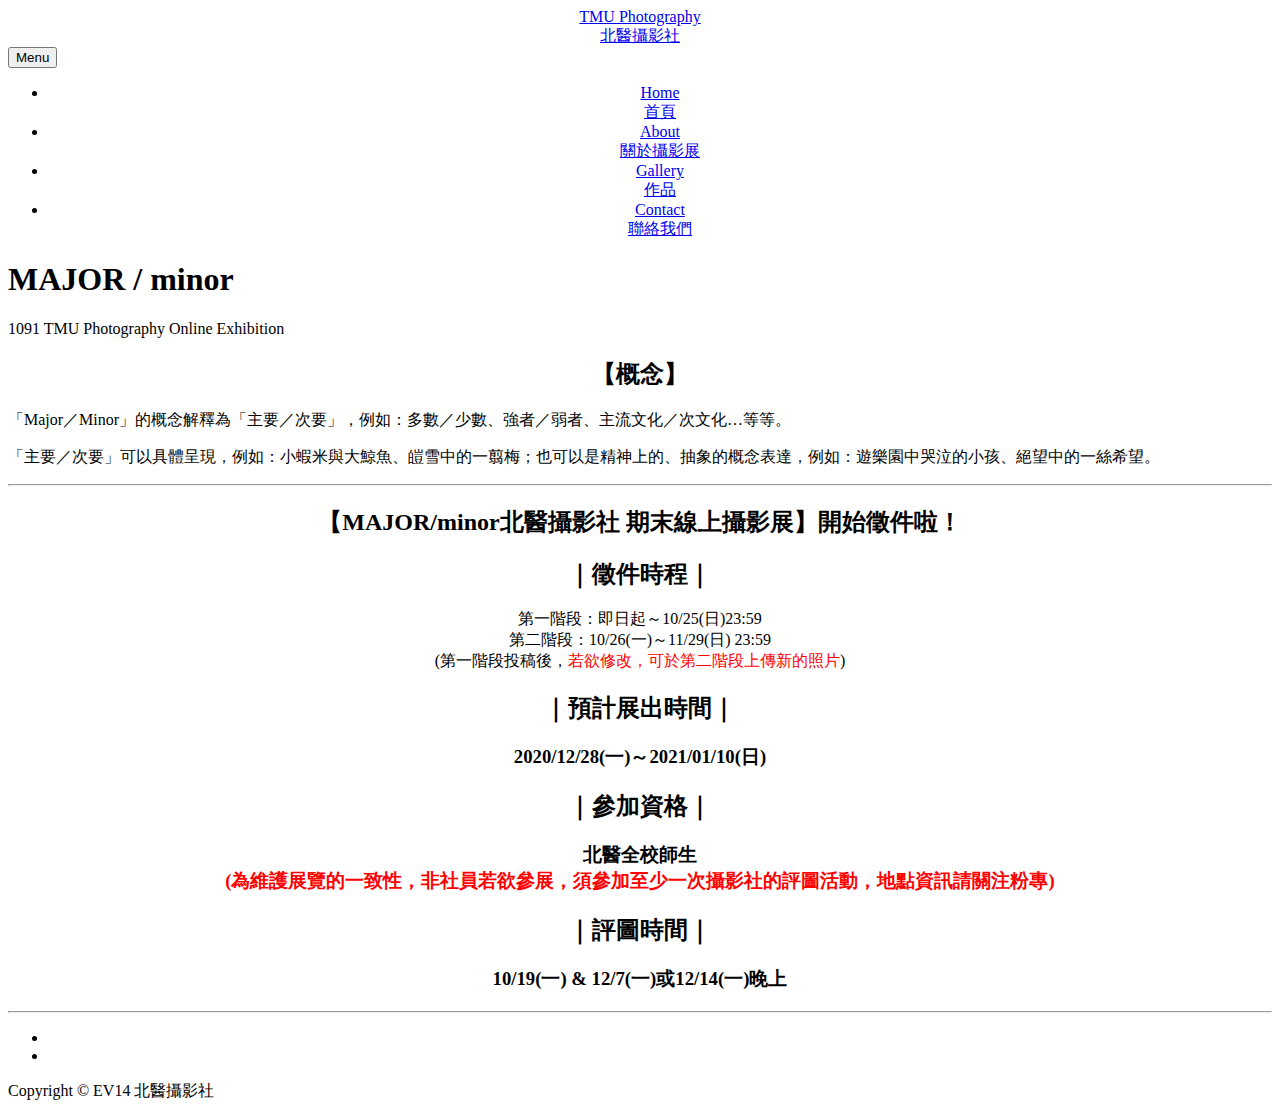
==== index.html @ 367125e3 "1002_1220" ====
<!DOCTYPE html>
<html lang="en">

<head>

  <meta charset="utf-8">
  <meta name="viewport" content="width=device-width, initial-scale=1, shrink-to-fit=no">
  <meta name="description" content="">
  <meta name="author" content="">

  <title>北醫攝影社 1091期末線上展-首頁</title>

  <!-- Bootstrap core CSS -->
  <link href="vendor/bootstrap/css/bootstrap.min.css" rel="stylesheet">

  <!-- Custom fonts for this template -->
  <link href="vendor/fontawesome-free/css/all.min.css" rel="stylesheet" type="text/css">
  <link href='https://fonts.googleapis.com/css?family=Lora:400,700,400italic,700italic' rel='stylesheet' type='text/css'>
  <link href='https://fonts.googleapis.com/css?family=Open+Sans:300italic,400italic,600italic,700italic,800italic,400,300,600,700,800' rel='stylesheet' type='text/css'>

  <!-- Custom styles for this template -->
  <link href="css/clean-blog.min.css" rel="stylesheet">

</head>

<body>

  <!-- Navigation -->
  <nav class="navbar navbar-expand-lg navbar-light fixed-top" id="mainNav">
    <div class="container">
      <a class="navbar-brand" href="index.html"><center>TMU Photography<br>北醫攝影社</center></a>
      <button class="navbar-toggler navbar-toggler-right" type="button" data-toggle="collapse" data-target="#navbarResponsive" aria-controls="navbarResponsive" aria-expanded="false" aria-label="Toggle navigation">
        Menu
        <i class="fas fa-bars"></i>
      </button>
      <div class="collapse navbar-collapse" id="navbarResponsive">
        <ul class="navbar-nav ml-auto">
          <li class="nav-item">
            <a class="nav-link" href="index.html"><center>Home<br>首頁</center></a>
          </li>
          <li class="nav-item">
            <a class="nav-link" href="about.html"><center>About<br>關於攝影展</center></a>
          </li>
          <li class="nav-item">
            <a class="nav-link" href="Gallery.html"><center>Gallery<br>作品</center></a>
          </li>
          <li class="nav-item">
            <a class="nav-link" href="contact.html"><center>Contact<br>聯絡我們</center></a>
          </li>
        </ul>
      </div>
    </div>
  </nav>

  <!-- Page Header -->
  <header class="masthead" style="background-image: url('img/main.jpg') ;background-size: contain;background-repeat: repeat;">
    <div class="overlay"></div>
    <div class="container">
      <div class="row">
        <div class="col-lg-8 col-md-10 mx-auto">
          <div class="site-heading">
            <h1>MAJOR / minor</h1>
            <span class="subheading">1091 TMU Photography Online Exhibition</span>
          </div>
        </div>
      </div>
    </div>
  </header>

  <!-- Main Content -->
  <div class="container">
    <div class="row">
      <div class="col-lg-10 col-md-10 mx-auto">
        <div style="text-align:center;"><p><h2><b>【概念】</b></h2></p></div>
        <p> 「Major／Minor」的概念解釋為「主要／次要」，例如：多數／少數、強者／弱者、主流文化／次文化…等等。</p>
        <p>「主要／次要」可以具體呈現，例如：小蝦米與大鯨魚、皚雪中的一翦梅；也可以是精神上的、抽象的概念表達，例如：遊樂園中哭泣的小孩、絕望中的一絲希望。</p>
<hr>
        <div style="text-align:center;"><p><h2><b>【MAJOR/minor北醫攝影社 期末線上攝影展】開始徵件啦！</b></h2></p></div>
        <div style="text-align:center;"><h2>｜徵件時程｜</h2></div>
         
        <div style="text-align:center;">
          <p>  第一階段：即日起～10/25(日)23:59<br>
          第二階段：10/26(一)～11/29(日) 23:59<br>
          (第一階段投稿後，<font color = "red" >若欲修改，可於第二階段上傳新的照片</font>)</p>
        </div>
       <p>
         <div style="text-align:center;"><h2>｜預計展出時間｜</h2></div></p>
        <div style="text-align:center;"><h3>2020/12/28(一)～2021/01/10(日)</h3></div>
        <p><div style="text-align:center;"><h2>｜參加資格｜</h2></div></p>
        <div style="text-align:center;"><h3>北醫全校師生<br>
          <font color = "red" > (為維護展覽的一致性，非社員若欲參展，須參加至少一次攝影社的評圖活動，地點資訊請關注粉專)</font>
        </h3></div>
        <p> 
          <div style="text-align:center;"><h2>｜評圖時間｜</h2></div></p>
      </p>
      <div style="text-align:center;"><h3>10/19(一) & 12/7(一)或12/14(一)晚上</h3></div>


       <!-- <p>🔺｜2020/12/28(一)～2021/01/10(日)</p>
        <p>🔺參加資格｜全校師生</p>-->
        
  </div>
    </div>
  </div>

  <hr>
  <!--
  <div class="container">
    <div class="row">
      <div class="col-lg-8 col-md-10 mx-auto">
        <div class="post-preview">
          <div style="text-align:center;">
            <h1 class="post-title">
              <b>主題說明</b>
            </h1>
          </div>
            <h4 class="post-subtitle">
              「Major／Minor」的概念解釋為「主要／次要」，例如：多數／少數、強者／弱者、主流文化／次文化…等等。「主要／次要」可以具體呈現，例如：小蝦米與大鯨魚、皚雪中的一翦梅；也可以是精神上的、抽象的概念表達，例如：遊樂園中哭泣的小孩、絕望中的一絲希望。
            </h4>
          
          <p class="post-meta">Posted by
            <a href="#">北醫攝影社</a>
            on September 24, 2019 </p>
        </div>
        <hr> -->
        <!-- Pager 
        <div class="clearfix">
          <a class="btn btn-primary float-right" href="#">Older Posts &rarr;</a>
        </div>
      </div>
    </div>
  </div>

  <hr>-->

  <!-- Footer -->
  <footer>
    <div class="container">
      <div class="row">
        <div class="col-lg-8 col-md-10 mx-auto">
          <ul class="list-inline text-center">
            <li class="list-inline-item">
              <a href="https://www.instagram.com/tmuphotography_new/">
                <span class="fa-stack fa-lg">
                  <i class="fas fa-circle fa-stack-2x"></i>
                  <i class="fab fa-instagram fa-stack-1x fa-inverse"></i>
                </span>
              </a>
            </li>
            <li class="list-inline-item">
              <a href="https://www.facebook.com/tmuphoto/">
                <span class="fa-stack fa-lg">
                  <i class="fas fa-circle fa-stack-2x"></i>
                  <i class="fab fa-facebook-f fa-stack-1x fa-inverse"></i>
                </span>
              </a>
            </li>
          </ul>
          <p class="copyright text-muted">Copyright &copy; EV14 北醫攝影社</p>
        </div>
      </div>
    </div>
  </footer>

  <!-- Bootstrap core JavaScript -->
  <script src="vendor/jquery/jquery.min.js"></script>
  <script src="vendor/bootstrap/js/bootstrap.bundle.min.js"></script>

  <!-- Custom scripts for this template -->
  <script src="js/clean-blog.min.js"></script>

</body>

</html>
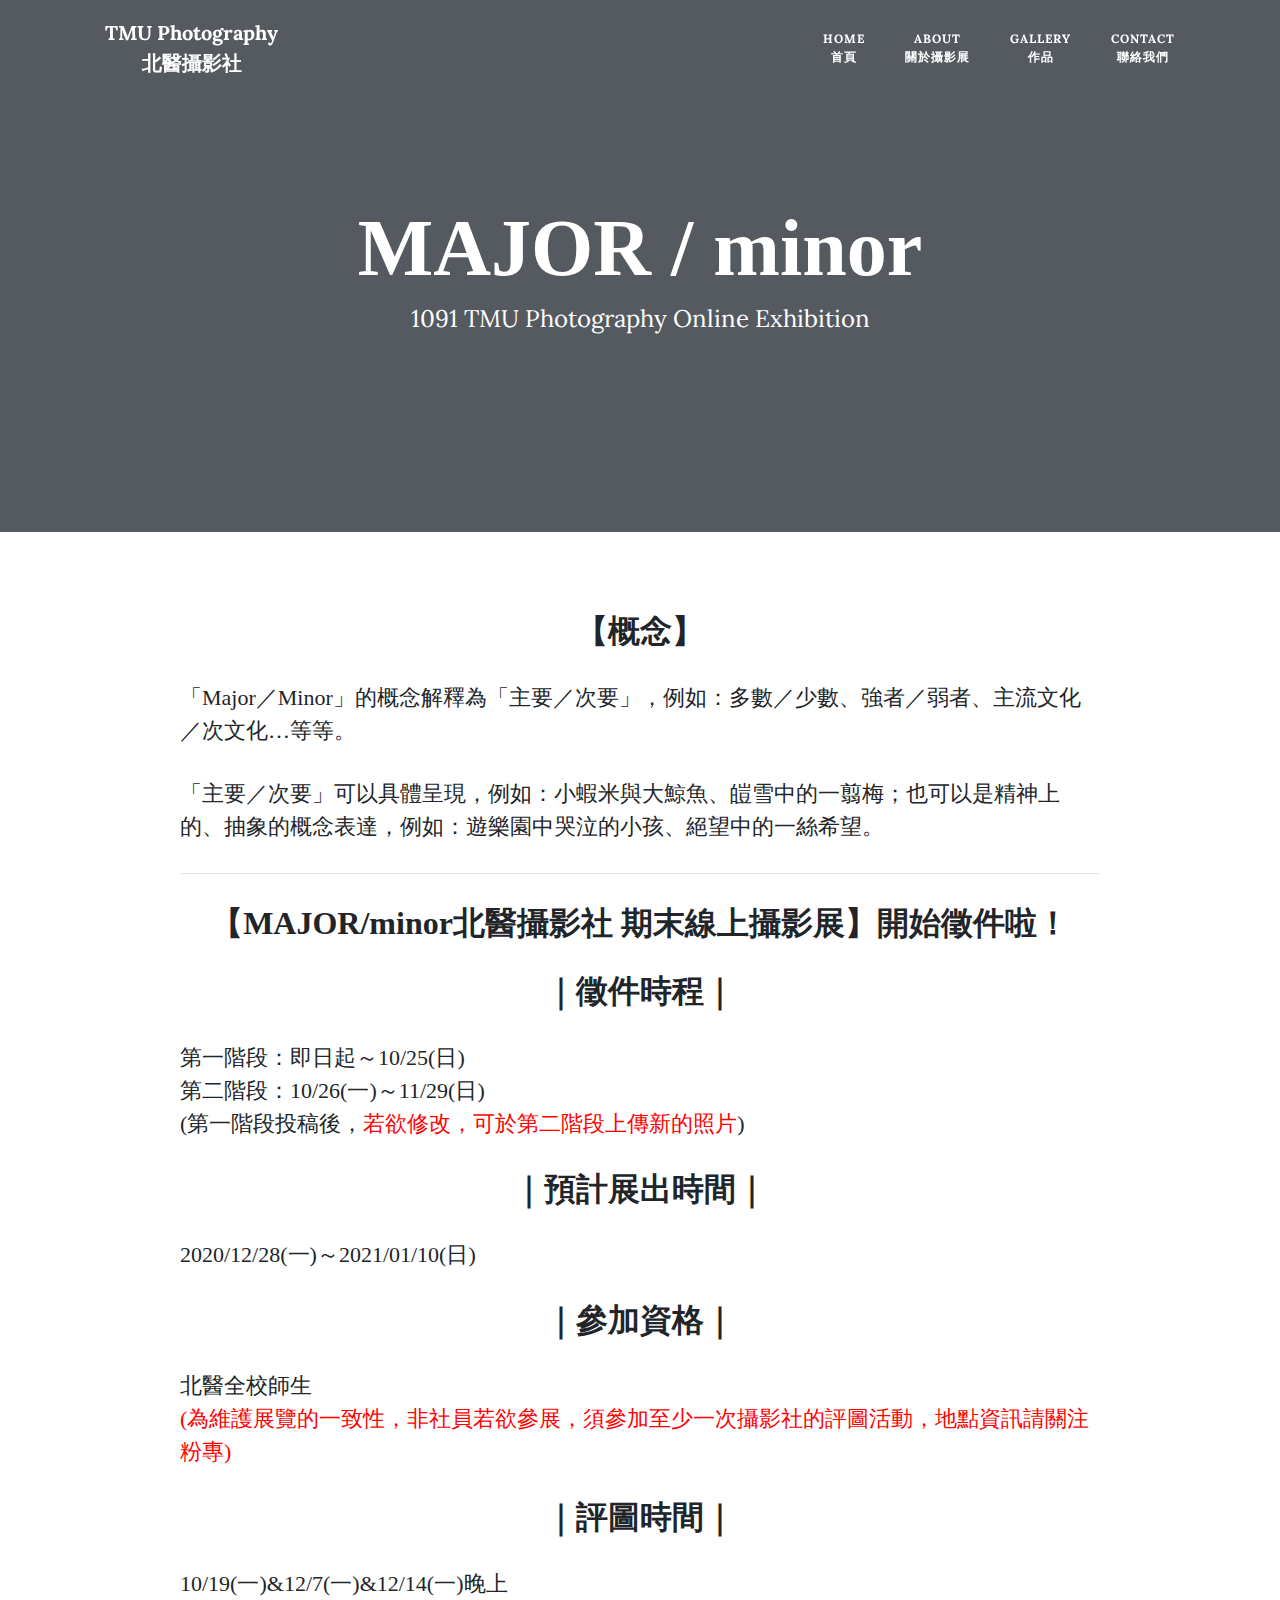
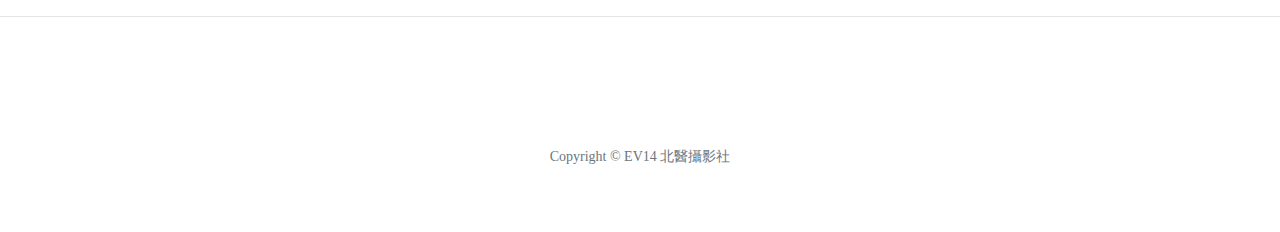
==== commit a4ab2f13: "1002_2345" ====
--- a/index.html
+++ b/index.html
@@ -4,7 +4,7 @@
 <head>
 
   <meta charset="utf-8">
-  <meta name="viewport" content="width=device-width, initial-scale=1, shrink-to-fit=no">
+  <meta name="viewport" content="width=device-width, initial-scale=1, maximum-scale=1.0,user-scalable=0,shrink-to-fit=no">
   <meta name="description" content="">
   <meta name="author" content="">
 
@@ -17,7 +17,8 @@
   <link href="vendor/fontawesome-free/css/all.min.css" rel="stylesheet" type="text/css">
   <link href='https://fonts.googleapis.com/css?family=Lora:400,700,400italic,700italic' rel='stylesheet' type='text/css'>
   <link href='https://fonts.googleapis.com/css?family=Open+Sans:300italic,400italic,600italic,700italic,800italic,400,300,600,700,800' rel='stylesheet' type='text/css'>
-
+  <link rel= "shortcut icon" sizes="160x160" href="img/icon.ico" />
+  <link rel= "  icon " href=" img/icon.ico " />
   <!-- Custom styles for this template -->
   <link href="css/clean-blog.min.css" rel="stylesheet">
 
@@ -53,7 +54,7 @@
   </nav>
 
   <!-- Page Header -->
-  <header class="masthead" style="background-image: url('img/main.jpg') ;background-size: contain;background-repeat: repeat;">
+  <header class="masthead" style="background-image: url('img/main1.jpg') ;background-position:bottom;background-size: contain;background-repeat: repeat;">
     <div class="overlay"></div>
     <div class="container">
       <div class="row">
@@ -78,22 +79,22 @@
         <div style="text-align:center;"><p><h2><b>【MAJOR/minor北醫攝影社 期末線上攝影展】開始徵件啦！</b></h2></p></div>
         <div style="text-align:center;"><h2>｜徵件時程｜</h2></div>
          
-        <div style="text-align:center;">
-          <p>  第一階段：即日起～10/25(日)23:59<br>
-          第二階段：10/26(一)～11/29(日) 23:59<br>
+        <div style="text-align:left">
+          <p>  第一階段：即日起～10/25(日)<br>
+          第二階段：10/26(一)～11/29(日)<br>
           (第一階段投稿後，<font color = "red" >若欲修改，可於第二階段上傳新的照片</font>)</p>
         </div>
        <p>
          <div style="text-align:center;"><h2>｜預計展出時間｜</h2></div></p>
-        <div style="text-align:center;"><h3>2020/12/28(一)～2021/01/10(日)</h3></div>
+        <div style="text-align:left;">2020/12/28(一)～2021/01/10(日)</div>
         <p><div style="text-align:center;"><h2>｜參加資格｜</h2></div></p>
-        <div style="text-align:center;"><h3>北醫全校師生<br>
+        <div style="text-align:left;">北醫全校師生<br>
           <font color = "red" > (為維護展覽的一致性，非社員若欲參展，須參加至少一次攝影社的評圖活動，地點資訊請關注粉專)</font>
-        </h3></div>
+        </div>
         <p> 
           <div style="text-align:center;"><h2>｜評圖時間｜</h2></div></p>
       </p>
-      <div style="text-align:center;"><h3>10/19(一) & 12/7(一)或12/14(一)晚上</h3></div>
+      <div style="text-align:left;">10/19(一)&12/7(一)&12/14(一)晚上</div>
 
 
        <!-- <p>🔺｜2020/12/28(一)～2021/01/10(日)</p>
@@ -157,6 +158,7 @@
             </li>
           </ul>
           <p class="copyright text-muted">Copyright &copy; EV14 北醫攝影社</p>
+          
         </div>
       </div>
     </div>
@@ -165,7 +167,6 @@
   <!-- Bootstrap core JavaScript -->
   <script src="vendor/jquery/jquery.min.js"></script>
   <script src="vendor/bootstrap/js/bootstrap.bundle.min.js"></script>
-
   <!-- Custom scripts for this template -->
   <script src="js/clean-blog.min.js"></script>
 
--- a/css/clean-blog.min.css
+++ b/css/clean-blog.min.css
@@ -0,0 +1,5 @@
+/*!字體大小
+ * Start Bootstrap - Clean Blog v5.0.9 (https://startbootstrap.com/themes/clean-blog)
+ * Copyright 2013-2020 Start Bootstrap
+ * Licensed under MIT (https://github.com/StartBootstrap/startbootstrap-clean-blog/blob/master/LICENSE)
+ */body{font-size:22px;color:#212529;font-family:'Times New Roman',serif}p{line-height:1.5;margin:30px 0}p a{text-decoration:underline}h1,h2,h3,h4,h5,h6{font-weight:800;font-family:'Times New Roman',serif}a{color:#212529;transition:all .2s}a:focus,a:hover{color:#0085a1}blockquote{font-style:italic;color:#868e96}.section-heading{font-size:36px;font-weight:700;margin-top:60px}.caption{font-size:14px;font-style:italic;display:block;margin:0;padding:10px;text-align:center;border-bottom-right-radius:5px;border-bottom-left-radius:5px}::-moz-selection{color:#fff;background:#0085a1;text-shadow:none}::selection{color:#fff;background:#0085a1;text-shadow:none}img::-moz-selection{color:#fff;background:0 0}img::selection{color:#fff;background:0 0}img::-moz-selection{color:#fff;background:0 0}#mainNav{position:absolute;border-bottom:1px solid #e9ecef;background-color:#fff;font-family:'Lora','Open Sans','Helvetica Neue',Helvetica,Arial,sans-serif}#mainNav .navbar-brand{font-weight:800;color:#343a40}#mainNav .navbar-toggler{font-size:12px;font-weight:800;padding:13px;text-transform:uppercase;color:#343a40}#mainNav .navbar-nav>li.nav-item>a{font-size:12px;font-weight:800;letter-spacing:1px;text-transform:uppercase}@media only screen and (min-width:992px){#mainNav{border-bottom:1px solid transparent;background:0 0}#mainNav .navbar-brand{padding:10px 20px;color:#fff}#mainNav .navbar-brand:focus,#mainNav .navbar-brand:hover{color:rgba(255,255,255,.8)}#mainNav .navbar-nav>li.nav-item>a{padding:10px 20px;color:#fff}#mainNav .navbar-nav>li.nav-item>a:focus,#mainNav .navbar-nav>li.nav-item>a:hover{color:rgba(255,255,255,.8)}}@media only screen and (min-width:992px){#mainNav{transition:background-color .2s;transform:translate3d(0,0,0);-webkit-backface-visibility:hidden}#mainNav.is-fixed{position:fixed;top:-67px;transition:transform .2s;border-bottom:1px solid #fff;background-color:rgba(255,255,255,.9)}#mainNav.is-fixed .navbar-brand{color:#212529}#mainNav.is-fixed .navbar-brand:focus,#mainNav.is-fixed .navbar-brand:hover{color:#0085a1}#mainNav.is-fixed .navbar-nav>li.nav-item>a{color:#212529}#mainNav.is-fixed .navbar-nav>li.nav-item>a:focus,#mainNav.is-fixed .navbar-nav>li.nav-item>a:hover{color:#0085a1}#mainNav.is-visible{transform:translate3d(0,100%,0)}}header.masthead{margin-bottom:50px;background:no-repeat center center;background-color:#868e96;background-attachment:scroll;position:relative;background-size:cover}header.masthead .overlay{position:absolute;top:0;left:0;height:100%;width:100%;background-color:#212529;opacity:.5}header.masthead .page-heading,header.masthead .post-heading,header.masthead .site-heading{padding:200px 0 150px;color:#fff}@media only screen and (min-width:768px){header.masthead .page-heading,header.masthead .post-heading,header.masthead .site-heading{padding:200px 0}}header.masthead .page-heading,header.masthead .site-heading{text-align:center}header.masthead .page-heading h1,header.masthead .site-heading h1{font-size:50px;margin-top:0}header.masthead .page-heading .subheading,header.masthead .site-heading .subheading{font-size:24px;font-weight:300;line-height:1.1;display:block;margin:10px 0 0;font-family:'fa-regular-400','Lora','Open Sans','Helvetica Neue',Helvetica,Arial,sans-serif}@media only screen and (min-width:768px){header.masthead .page-heading h1,header.masthead .site-heading h1{font-size:80px}}header.masthead .post-heading h1{font-size:35px}header.masthead .post-heading .meta,header.masthead .post-heading .subheading{line-height:1.1;display:block}header.masthead .post-heading .subheading{font-size:24px;font-weight:600;margin:10px 0 30px;font-family:'fa-regular-400','Lora','Open Sans','Helvetica Neue',Helvetica,Arial,sans-serif}header.masthead .post-heading .meta{font-size:20px;font-weight:300;font-style:italic;font-family:'fa-regular-400','Lora','Times New Roman',serif}header.masthead .post-heading .meta a{color:#fff}@media only screen and (min-width:768px){header.masthead .post-heading h1{font-size:55px}header.masthead .post-heading .subheading{font-size:30px}}.post-preview>a{color:#212529}.post-preview>a:focus,.post-preview>a:hover{text-decoration:none;color:#0085a1}.post-preview>a>.post-title{font-size:30px;margin-top:30px;margin-bottom:10px}.post-preview>a>.post-subtitle{font-weight:300;margin:0 0 10px}.post-preview>.post-meta{font-size:18px;font-style:italic;margin-top:0;color:#868e96}.post-preview>.post-meta>a{text-decoration:none;color:#212529}.post-preview>.post-meta>a:focus,.post-preview>.post-meta>a:hover{text-decoration:underline;color:#0085a1}@media only screen and (min-width:768px){.post-preview>a>.post-title{font-size:30px}}.floating-label-form-group{font-size:14px;position:relative;margin-bottom:0;padding-bottom:.5em;border-bottom:1px solid #dee2e6}.floating-label-form-group input,.floating-label-form-group textarea{font-size:1.5em;position:relative;z-index:1;padding:0;resize:none;border:none;border-radius:0;background:0 0;box-shadow:none!important;font-family:'Lora','Times New Roman',serif}.floating-label-form-group input::-webkit-input-placeholder,.floating-label-form-group textarea::-webkit-input-placeholder{color:#868e96;font-family:'Lora','Times New Roman',serif}.floating-label-form-group label{font-size:.85em;line-height:1.764705882em;position:relative;z-index:0;top:2em;display:block;margin:0;transition:top .3s ease,opacity .3s ease;opacity:0}.floating-label-form-group .help-block{margin:15px 0}.floating-label-form-group-with-value label{top:0;opacity:1}.floating-label-form-group-with-focus label{color:#0085a1}form .form-group:first-child .floating-label-form-group{border-top:1px solid #dee2e6}footer{padding:50px 0 65px}footer .list-inline{margin:0;padding:0}footer .copyright{font-size:14px;margin-bottom:0;text-align:center}.btn{font-size:14px;font-weight:800;padding:15px 25px;letter-spacing:1px;text-transform:uppercase;border-radius:0;font-family:'Lora','Open Sans','Helvetica Neue',Helvetica,Arial,sans-serif}.btn-primary{background-color:#fff;border-color:#fff}.btn-primary:active,.btn-primary:focus,.btn-primary:hover{color:#fff;background-color:#fff!important;border-color:#fff!important}.btn-lg{font-size:16px;padding:25px 35px}